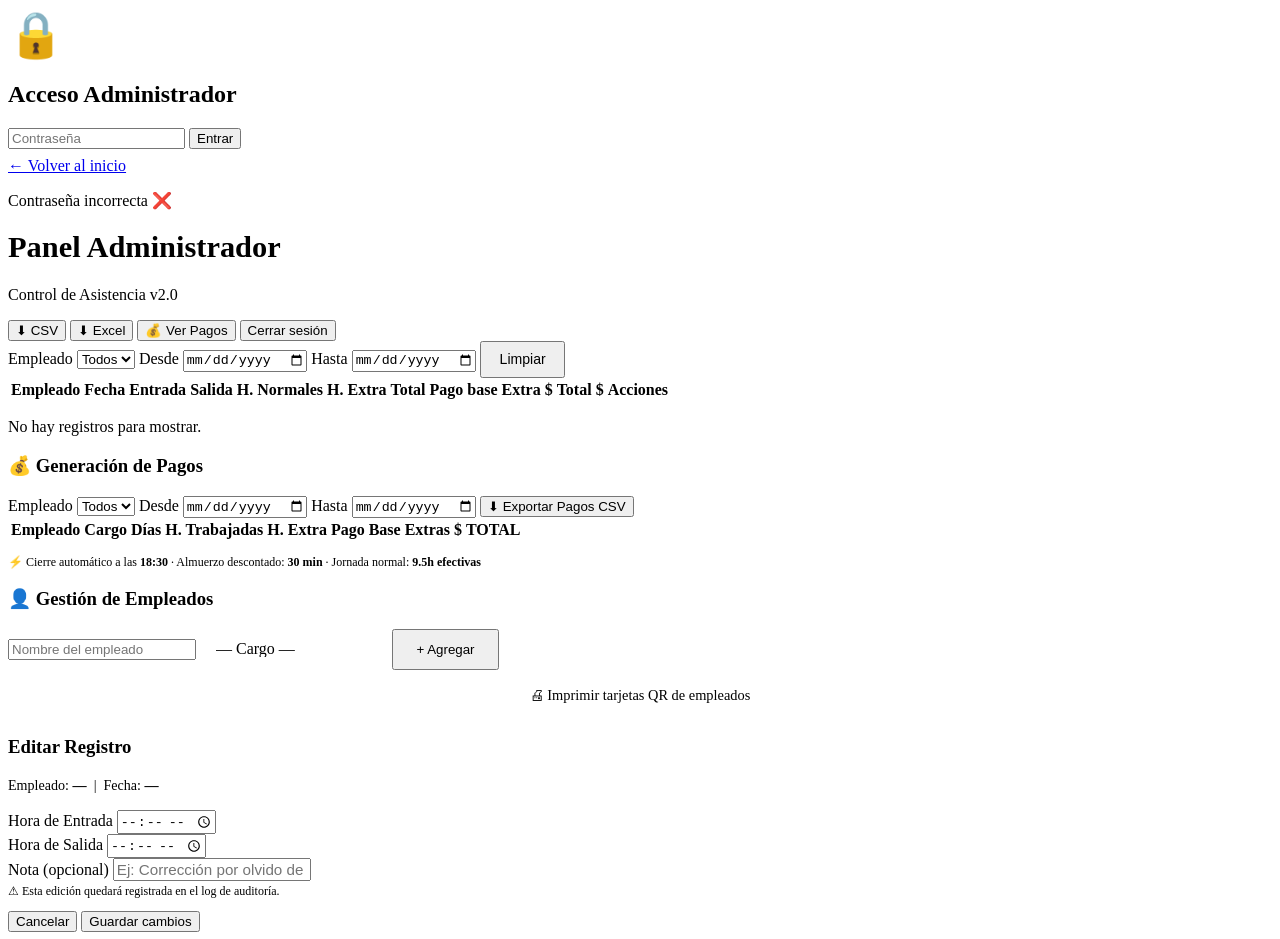
==== admin.html @ ae556355 "Add files via upload" ====
<!DOCTYPE html>
<html lang="es">
<head>
  <meta charset="UTF-8" />
  <meta name="viewport" content="width=device-width, initial-scale=1.0" />
  <title>Panel Admin — Asistencia</title>
  <link rel="preconnect" href="https://fonts.googleapis.com" />
  <link href="https://fonts.googleapis.com/css2?family=Nunito:wght@400;700;900&family=Bebas+Neue&display=swap" rel="stylesheet" />
  <link rel="stylesheet" href="css/style.css" />
</head>
<body class="admin-body">

  <!-- ═══════════════ LOGIN ═══════════════ -->
  <div id="screen-login" class="screen active">
    <div class="login-card">
      <div class="logo-mark" style="font-size:2.8rem">🔒</div>
      <h2 class="login-title">Acceso Administrador</h2>
      <input type="password" id="input-pass" class="input-pass" placeholder="Contraseña" />
      <button class="confirm-btn" onclick="verificarPassword()">Entrar</button>
      <a href="index.html" class="admin-link" style="display:block;margin-top:.5rem">← Volver al inicio</a>
      <p id="login-error" class="login-error hidden">Contraseña incorrecta ❌</p>
    </div>
  </div>

  <!-- ═══════════════ PANEL ADMIN ═══════════════ -->
  <div id="screen-admin" class="screen">

    <!-- Header -->
    <header class="admin-header">
      <div>
        <h1 class="app-title" style="font-size:1.9rem">Panel Administrador</h1>
        <p class="app-subtitle">Control de Asistencia v2.0</p>
      </div>
      <div class="admin-actions">
        <button class="export-btn" onclick="exportarCSV()">⬇ CSV</button>
        <button class="export-btn xlsx-btn" onclick="exportarXLSX()">⬇ Excel</button>
        <button class="pagos-btn" onclick="document.getElementById('seccion-pagos').scrollIntoView({behavior:'smooth'})">💰 Ver Pagos</button>
        <button class="logout-btn" onclick="cerrarSesion()">Cerrar sesión</button>
      </div>
    </header>

    <!-- Filtros de asistencia -->
    <div class="filtros">
      <label>Empleado
        <select id="filtro-empleado" onchange="renderTabla()">
          <option value="">Todos</option>
        </select>
      </label>
      <label>Desde
        <input type="date" id="filtro-desde" onchange="renderTabla()" />
      </label>
      <label>Hasta
        <input type="date" id="filtro-hasta" onchange="renderTabla()" />
      </label>
      <button class="confirm-btn" style="width:auto;padding:.55rem 1.1rem;font-size:.88rem" onclick="limpiarFiltros()">Limpiar</button>
    </div>

    <!-- Resumen -->
    <div class="resumen-grid" id="resumen-grid"></div>

    <!-- Tabla de registros -->
    <div class="tabla-wrapper">
      <table class="tabla-registros" id="tabla-registros">
        <thead>
          <tr>
            <th>Empleado</th>
            <th>Fecha</th>
            <th>Entrada</th>
            <th>Salida</th>
            <th>H. Normales</th>
            <th>H. Extra</th>
            <th>Total</th>
            <th>Pago base</th>
            <th>Extra $</th>
            <th>Total $</th>
            <th>Acciones</th>
          </tr>
        </thead>
        <tbody id="tabla-body"></tbody>
      </table>
      <p id="tabla-vacia" class="tabla-vacia hidden">No hay registros para mostrar.</p>
    </div>

    <!-- ── SECCIÓN PAGOS ── -->
    <div class="pagos-panel" id="seccion-pagos">
      <h3 class="panel-subtitle">💰 Generación de Pagos</h3>
      <div class="pagos-filtros">
        <label>Empleado
          <select id="pago-empleado" onchange="renderPagos()">
            <option value="">Todos</option>
          </select>
        </label>
        <label>Desde
          <input type="date" id="pago-desde" class="input-time" onchange="renderPagos()" />
        </label>
        <label>Hasta
          <input type="date" id="pago-hasta" class="input-time" onchange="renderPagos()" />
        </label>
        <button class="export-btn" style="align-self:flex-end" onclick="exportarPagosCSV()">⬇ Exportar Pagos CSV</button>
      </div>
      <div style="overflow-x:auto">
        <table class="tabla-pagos">
          <thead>
            <tr>
              <th>Empleado</th>
              <th>Cargo</th>
              <th style="text-align:center">Días</th>
              <th style="text-align:center">H. Trabajadas</th>
              <th style="text-align:center">H. Extra</th>
              <th style="text-align:right">Pago Base</th>
              <th style="text-align:right">Extras $</th>
              <th style="text-align:right">TOTAL</th>
            </tr>
          </thead>
          <tbody id="tabla-pagos-body"></tbody>
        </table>
      </div>
      <p style="font-size:.75rem;color:var(--texto-sub);margin-top:.8rem">
        ⚡ Cierre automático a las <strong>18:30</strong> · Almuerzo descontado: <strong>30 min</strong> · Jornada normal: <strong>9.5h efectivas</strong>
      </p>
    </div>

    <!-- ── GESTIÓN DE EMPLEADOS ── -->
    <div class="empleados-panel">
      <h3 class="panel-subtitle">👤 Gestión de Empleados</h3>
      <div class="empleado-form">
        <input type="text" id="nuevo-nombre" class="input-text" placeholder="Nombre del empleado" style="flex:1;min-width:180px" />
        <select id="nuevo-cargo" style="padding:.7rem 1rem;border-radius:var(--radio);border:2px solid var(--borde);background:var(--fondo3);color:var(--texto);font-size:1rem;font-family:var(--font-body);appearance:none;cursor:pointer">
          <option value="">— Cargo —</option>
          <option value="administrador">Administrador ($20/día)</option>
          <option value="costurera">Costurera ($20/día)</option>
          <option value="empaque">Empaque ($15/día)</option>
          <option value="estampador">Estampador ($1.20/h)</option>
        </select>
        <button class="confirm-btn" style="width:auto;padding:.7rem 1.4rem" onclick="agregarEmpleado()">+ Agregar</button>
      </div>
      <ul id="lista-empleados" class="lista-empleados"></ul>
    </div>

    <!-- Enlace generador QR -->
    <div style="text-align:center;margin-bottom:2rem">
      <a href="qr-empleados.html" style="color:var(--acento);font-size:.9rem;text-decoration:none">🖨 Imprimir tarjetas QR de empleados</a>
    </div>

  </div><!-- /screen-admin -->

  <!-- ═══════════════ MODAL EDICIÓN REGISTRO ═══════════════ -->
  <div id="modal-edicion" class="modal-overlay hidden">
    <div class="modal-box">
      <h3 class="modal-title">Editar Registro</h3>
      <p style="color:var(--texto-sub);font-size:.88rem;margin-bottom:1rem">
        Empleado: <strong id="edit-empleado-nombre" style="color:var(--texto)">—</strong>
        &nbsp;|&nbsp; Fecha: <strong id="edit-fecha" style="color:var(--texto)">—</strong>
      </p>
      <div class="modal-grid">
        <div class="modal-field">
          <label>Hora de Entrada</label>
          <input type="time" id="edit-entrada" class="input-time" />
        </div>
        <div class="modal-field">
          <label>Hora de Salida</label>
          <input type="time" id="edit-salida" class="input-time" />
        </div>
        <div class="modal-field full">
          <label>Nota (opcional)</label>
          <input type="text" id="edit-nota" class="input-text" placeholder="Ej: Corrección por olvido de marcación" style="font-size:.95rem" />
        </div>
      </div>
      <p style="font-size:.75rem;color:var(--texto-sub);margin-top:.2rem">
        ⚠ Esta edición quedará registrada en el log de auditoría.
      </p>
      <div class="modal-actions">
        <button class="btn-cancelar" onclick="cerrarModalEdicion()">Cancelar</button>
        <button class="btn-guardar"  onclick="guardarEdicion()">Guardar cambios</button>
      </div>
    </div>
  </div>

  <script src="js/datos.js"></script>
  <script src="js/admin.js"></script>
</body>
</html>
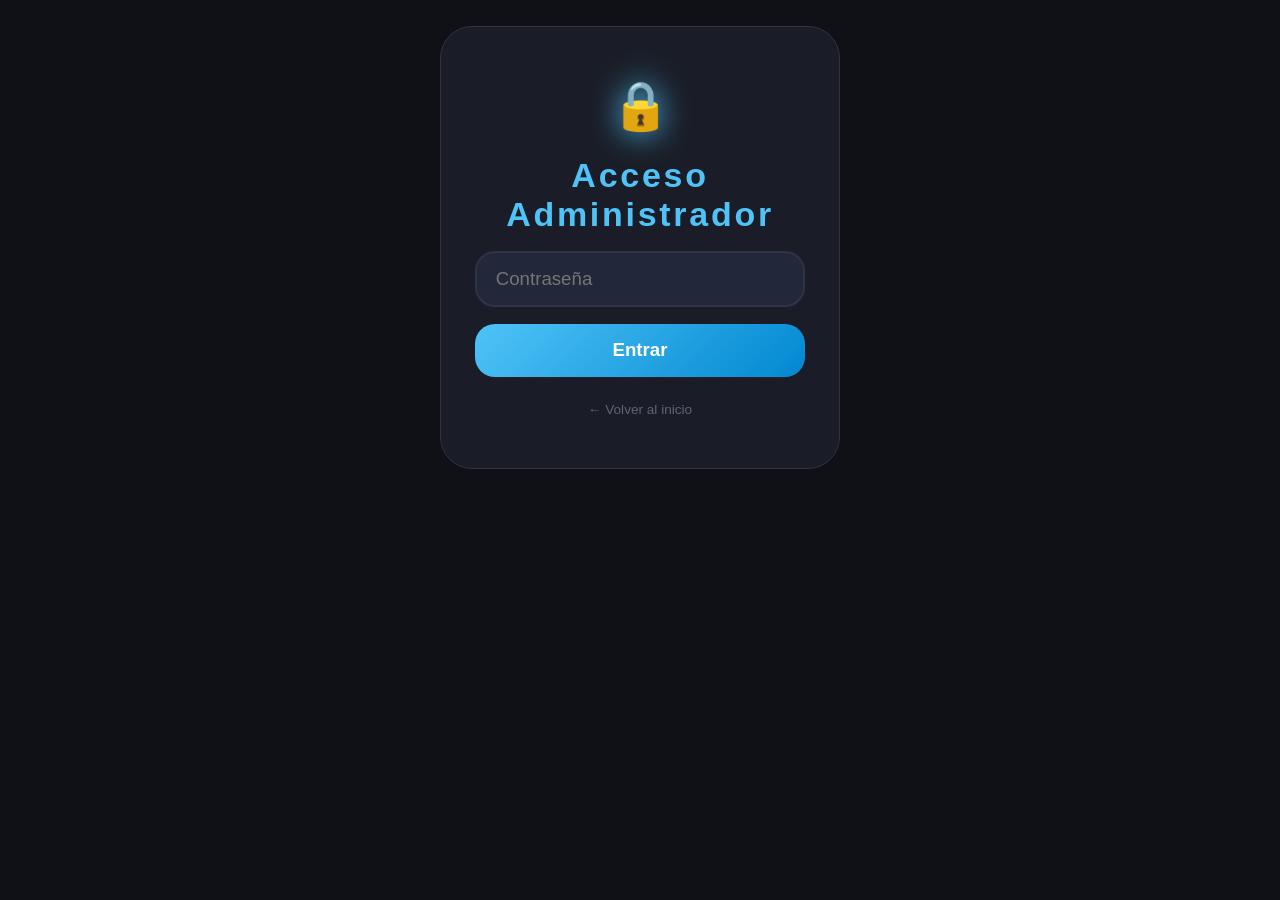
==== commit 0808ca37: "Change script tag to use module type for admin.js" ====
--- a/admin.html
+++ b/admin.html
@@ -176,7 +176,6 @@
     </div>
   </div>
 
-  <script src="js/datos.js"></script>
-  <script src="js/admin.js"></script>
+  <script type="module" src="js/admin.js"></script>
 </body>
 </html>
--- a/css/style.css
+++ b/css/style.css
@@ -0,0 +1,534 @@
+/* ============================================================
+   CONTROL DE ASISTENCIA v2.0 — Estilos
+   ============================================================ */
+
+:root {
+  --verde:       #00C851;
+  --verde-dark:  #007E33;
+  --rojo:        #FF4444;
+  --rojo-dark:   #CC0000;
+  --naranja:     #FF9800;
+  --naranja-dark:#E65100;
+  --azul-per:    #4FC3F7;
+  --azul-per-dk: #0288D1;
+  --fondo:       #0F1117;
+  --fondo2:      #1A1D27;
+  --fondo3:      #23273A;
+  --texto:       #FFFFFF;
+  --texto-sub:   #A0A8C0;
+  --acento:      #4FC3F7;
+  --borde:       #2E3348;
+  --radio:       20px;
+  --radio-lg:    32px;
+  --font-titulo: 'Bebas Neue', sans-serif;
+  --font-body:   'Nunito', sans-serif;
+}
+
+*, *::before, *::after { box-sizing: border-box; margin: 0; padding: 0; }
+html { font-size: 17px; }
+body {
+  background: var(--fondo);
+  color: var(--texto);
+  font-family: var(--font-body);
+  min-height: 100dvh;
+  overflow-x: hidden;
+}
+
+/* ── Pantallas ── */
+.screen {
+  display: none;
+  min-height: 100dvh;
+  flex-direction: column;
+  align-items: center;
+  padding: 1.5rem 1rem 2rem;
+  animation: fadeIn .3s ease;
+}
+.screen.active { display: flex; }
+
+@keyframes fadeIn {
+  from { opacity: 0; transform: translateY(12px); }
+  to   { opacity: 1; transform: translateY(0); }
+}
+
+/* ── Header ── */
+.app-header { text-align: center; margin-bottom: 1.5rem; }
+.logo-mark  { font-size: 3rem; display: block; margin-bottom: .3rem; filter: drop-shadow(0 0 16px var(--acento)); }
+.app-title  { font-family: var(--font-titulo); font-size: 3rem; letter-spacing: .15em; color: var(--acento); }
+.app-subtitle { color: var(--texto-sub); font-size: 1rem; margin-top: .2rem; }
+
+/* ── Lista de empleados (pantalla principal) ── */
+.empleados-lista-wrap {
+  width: 100%;
+  max-width: 540px;
+}
+.empleados-lista {
+  display: flex;
+  flex-direction: column;
+  gap: .7rem;
+  width: 100%;
+}
+
+.empleado-btn {
+  display: flex;
+  align-items: center;
+  gap: 1rem;
+  width: 100%;
+  padding: 1rem 1.2rem;
+  background: var(--fondo2);
+  border: 1px solid var(--borde);
+  border-radius: var(--radio);
+  color: var(--texto);
+  cursor: pointer;
+  transition: border-color .15s, transform .1s, background .15s;
+  text-align: left;
+}
+.empleado-btn:hover  { border-color: var(--acento); background: var(--fondo3); }
+.empleado-btn:active { transform: scale(.98); }
+
+.emp-indicador {
+  font-size: 1.2rem;
+  width: 28px;
+  text-align: center;
+  flex-shrink: 0;
+}
+.ind-verde   { color: var(--verde); }
+.ind-naranja { color: var(--naranja); }
+.ind-gris    { color: #555; }
+.ind-vacio   { color: var(--borde); }
+
+.emp-info    { flex: 1; display: flex; flex-direction: column; gap: .1rem; }
+.emp-nombre  { font-size: 1.1rem; font-weight: 700; }
+.emp-cargo   { font-size: .8rem; color: var(--texto-sub); }
+.emp-flecha  { color: var(--texto-sub); font-size: 1.4rem; line-height: 1; }
+
+/* Leyenda de colores */
+.leyenda {
+  display: flex;
+  gap: 1rem;
+  flex-wrap: wrap;
+  justify-content: center;
+  margin-top: .8rem;
+  font-size: .75rem;
+  color: var(--texto-sub);
+}
+.leyenda span { display: flex; align-items: center; gap: .3rem; }
+
+/* ── Sección QR en pantalla principal ── */
+.qr-seccion {
+  width: 100%;
+  max-width: 540px;
+  margin-top: 1rem;
+}
+.separador { text-align: center; color: var(--texto-sub); font-size: .85rem; margin: .8rem 0; }
+.qr-box    { width: 100%; border-radius: var(--radio); overflow: hidden; background: var(--fondo3); min-height: 40px; }
+.qr-toggle-btn {
+  width: 100%;
+  padding: .85rem;
+  background: var(--fondo3);
+  border: 1px solid var(--borde);
+  border-radius: var(--radio);
+  color: var(--texto);
+  font-size: .95rem;
+  font-family: var(--font-body);
+  cursor: pointer;
+  margin-top: .5rem;
+  transition: border-color .2s;
+}
+.qr-toggle-btn:hover { border-color: var(--acento); }
+
+/* ── Footer ── */
+.app-footer  { margin-top: auto; padding-top: 1.5rem; display: flex; flex-direction: column; align-items: center; gap: .5rem; }
+.reloj       { font-family: var(--font-titulo); font-size: 2rem; color: var(--acento); letter-spacing: .1em; }
+.admin-link  { color: var(--texto-sub); font-size: .8rem; text-decoration: none; opacity: .5; transition: opacity .2s; }
+.admin-link:hover { opacity: 1; }
+
+/* ══════════════════════════════════════════════
+   PANTALLA 2 — ACCIONES
+══════════════════════════════════════════════ */
+.acciones-card {
+  background: var(--fondo2);
+  border: 1px solid var(--borde);
+  border-radius: var(--radio-lg);
+  padding: 2rem 1.5rem;
+  width: 100%;
+  max-width: 560px;
+  display: flex;
+  flex-direction: column;
+  gap: 1.5rem;
+}
+
+.back-btn {
+  background: none; border: none; color: var(--texto-sub); cursor: pointer;
+  font-size: .95rem; font-family: var(--font-body); text-align: left;
+  padding: 0; transition: color .2s; width: fit-content;
+}
+.back-btn:hover { color: var(--texto); }
+
+/* Perfil del empleado en pantalla de acciones */
+.acc-perfil {
+  display: flex;
+  align-items: center;
+  gap: 1.2rem;
+  background: var(--fondo3);
+  border-radius: var(--radio);
+  padding: 1rem 1.2rem;
+  border: 1px solid var(--borde);
+}
+.acc-avatar { font-size: 2.5rem; }
+.acc-datos  { flex: 1; }
+.acc-nombre-txt { font-size: 1.3rem; font-weight: 900; }
+.acc-cargo-txt  { font-size: .85rem; color: var(--acento); font-weight: 700; margin-top: .1rem; }
+.acc-sueldo-txt { font-size: .75rem; color: var(--texto-sub); margin-top: .1rem; }
+
+/* Zona de botones de acción */
+.zona-botones {
+  display: flex;
+  flex-direction: column;
+  gap: 1rem;
+}
+
+/* Botones de acción grandes */
+.btn-accion {
+  width: 100%;
+  min-height: 110px;
+  border: none;
+  border-radius: var(--radio);
+  cursor: pointer;
+  display: flex;
+  flex-direction: column;
+  align-items: center;
+  justify-content: center;
+  gap: .4rem;
+  transition: transform .1s, box-shadow .1s;
+  position: relative;
+  overflow: hidden;
+}
+.btn-accion::before {
+  content: '';
+  position: absolute;
+  inset: 0;
+  background: linear-gradient(135deg, rgba(255,255,255,.15) 0%, transparent 55%);
+  pointer-events: none;
+}
+.btn-accion:active { transform: scale(.97); }
+
+.btn-accion.entrada {
+  background: linear-gradient(145deg, var(--verde), var(--verde-dark));
+  box-shadow: 0 6px 30px rgba(0,200,81,.3);
+}
+.btn-accion.entrada:hover { box-shadow: 0 10px 40px rgba(0,200,81,.5); transform: translateY(-3px); }
+
+.btn-accion.salida {
+  background: linear-gradient(145deg, var(--rojo), var(--rojo-dark));
+  box-shadow: 0 6px 30px rgba(255,68,68,.3);
+}
+.btn-accion.salida:hover { box-shadow: 0 10px 40px rgba(255,68,68,.5); transform: translateY(-3px); }
+
+.btn-accion.permiso-salida {
+  background: linear-gradient(145deg, var(--naranja), var(--naranja-dark));
+  box-shadow: 0 6px 30px rgba(255,152,0,.3);
+  min-height: 80px;
+}
+.btn-accion.permiso-salida:hover { box-shadow: 0 10px 40px rgba(255,152,0,.5); transform: translateY(-2px); }
+
+.btn-accion.permiso-entrada {
+  background: linear-gradient(145deg, var(--azul-per), var(--azul-per-dk));
+  box-shadow: 0 6px 30px rgba(79,195,247,.3);
+}
+.btn-accion.permiso-entrada:hover { box-shadow: 0 10px 40px rgba(79,195,247,.5); transform: translateY(-3px); }
+
+.btn-accion .btn-icon  { font-size: 2rem; line-height: 1; }
+.btn-accion .btn-label { font-family: var(--font-titulo); font-size: 2.2rem; letter-spacing: .1em; color: #fff; }
+.btn-accion .btn-sub   { font-size: .85rem; color: rgba(255,255,255,.75); font-weight: 700; }
+
+/* Mensaje jornada cerrada */
+.jornada-cerrada-msg {
+  text-align: center;
+  padding: 2rem 1rem;
+  color: var(--texto-sub);
+  font-size: 1.1rem;
+  display: flex;
+  flex-direction: column;
+  align-items: center;
+  gap: .6rem;
+}
+
+/* ══════════════════════════════════════════════
+   PANTALLA 3 — CONFIRMACIÓN
+══════════════════════════════════════════════ */
+#screen-confirmacion { justify-content: center; }
+.confirm-card { text-align: center; padding: 3rem 2rem; max-width: 480px; width: 100%; }
+.confirm-icon {
+  font-size: 5.5rem; display: block; margin-bottom: .8rem;
+  animation: popIn .5s cubic-bezier(.36,1.56,.64,1);
+}
+.confirm-msg         { font-family: var(--font-titulo); font-size: 2.8rem; letter-spacing: .08em; }
+.confirm-nombre      { font-size: 1.8rem; font-weight: 900; color: var(--acento); margin-top: .4rem; }
+.confirm-cargo-label { font-size: .9rem; color: var(--texto-sub); margin-top: .2rem; }
+.confirm-hora        { color: var(--texto-sub); font-size: 1rem; margin-top: .4rem; }
+.confirm-bar         { height: 7px; border-radius: 99px; margin-top: 1.8rem; animation: shrinkBar 3s linear forwards; }
+
+@keyframes popIn {
+  from { transform: scale(0) rotate(-15deg); opacity: 0; }
+  to   { transform: scale(1) rotate(0deg);  opacity: 1; }
+}
+@keyframes shrinkBar {
+  from { width: 100%; }
+  to   { width: 0%; }
+}
+
+/* ── Overlay Error ── */
+.overlay-error {
+  position: fixed; inset: 0; background: rgba(0,0,0,.75);
+  display: flex; align-items: center; justify-content: center;
+  z-index: 9999; padding: 1.5rem;
+}
+.overlay-error.hidden { display: none; }
+.error-box {
+  background: var(--fondo2); border: 2px solid var(--rojo);
+  border-radius: var(--radio-lg); padding: 2.5rem 2rem;
+  text-align: center; max-width: 400px; width: 100%;
+}
+.error-icon { font-size: 2.8rem; }
+.error-msg  { font-size: 1.1rem; margin: .8rem 0 1.3rem; }
+.error-box button {
+  padding: .75rem 2rem; background: var(--rojo); border: none;
+  border-radius: var(--radio); color: #fff; font-size: 1rem;
+  font-family: var(--font-body); font-weight: 700; cursor: pointer;
+}
+
+/* ══════════════════════════════════════════════
+   PANEL ADMINISTRADOR
+══════════════════════════════════════════════ */
+.admin-body { background: var(--fondo); }
+
+.login-card {
+  background: var(--fondo2); border: 1px solid var(--borde);
+  border-radius: var(--radio-lg); padding: 3rem 2rem;
+  text-align: center; max-width: 400px; width: 100%;
+  display: flex; flex-direction: column; align-items: center; gap: 1rem;
+}
+.login-title { font-family: var(--font-titulo); font-size: 2rem; letter-spacing: .08em; color: var(--acento); }
+.input-pass, .input-text {
+  width: 100%; padding: .9rem 1.1rem;
+  border-radius: var(--radio); border: 2px solid var(--borde);
+  background: var(--fondo3); color: var(--texto);
+  font-size: 1.1rem; font-family: var(--font-body); transition: border-color .2s;
+}
+.input-pass:focus, .input-text:focus { outline: none; border-color: var(--acento); }
+.input-time {
+  padding: .6rem .9rem; border-radius: 10px;
+  border: 2px solid var(--borde); background: var(--fondo3);
+  color: var(--texto); font-size: 1rem; font-family: var(--font-body);
+}
+.input-time:focus { outline: none; border-color: var(--acento); }
+.login-error { color: var(--rojo); font-size: .9rem; }
+.hidden { display: none !important; }
+
+#screen-admin {
+  align-items: stretch; justify-content: flex-start;
+  padding: 1.5rem 2rem; max-width: 1300px; margin: 0 auto;
+}
+
+.admin-header {
+  display: flex; justify-content: space-between; align-items: center;
+  flex-wrap: wrap; gap: 1rem; padding-bottom: 1.5rem;
+  border-bottom: 1px solid var(--borde); margin-bottom: 1.5rem; width: 100%;
+}
+.admin-actions { display: flex; gap: .7rem; flex-wrap: wrap; align-items: center; }
+
+.confirm-btn {
+  padding: .9rem 1.8rem; background: linear-gradient(135deg, var(--acento), #0288D1);
+  border: none; border-radius: var(--radio); color: #fff;
+  font-size: 1.1rem; font-weight: 900; font-family: var(--font-body);
+  cursor: pointer; width: 100%; transition: transform .1s, box-shadow .1s;
+}
+.confirm-btn:hover { transform: translateY(-2px); box-shadow: 0 6px 24px rgba(79,195,247,.4); }
+.confirm-btn:active { transform: scale(.97); }
+
+.export-btn {
+  padding: .65rem 1.2rem; background: linear-gradient(135deg, #2E7D32, #1B5E20);
+  border: none; border-radius: var(--radio); color: #fff;
+  font-size: .9rem; font-weight: 700; font-family: var(--font-body);
+  cursor: pointer; transition: transform .1s;
+}
+.export-btn:hover { transform: translateY(-2px); }
+.xlsx-btn { background: linear-gradient(135deg, #1565C0, #0D47A1); }
+
+.pagos-btn {
+  padding: .65rem 1.2rem; background: linear-gradient(135deg, #6A1B9A, #4A148C);
+  border: none; border-radius: var(--radio); color: #fff;
+  font-size: .9rem; font-weight: 700; font-family: var(--font-body);
+  cursor: pointer; transition: transform .1s;
+  box-shadow: 0 4px 16px rgba(106,27,154,.3);
+}
+.pagos-btn:hover { transform: translateY(-2px); box-shadow: 0 6px 24px rgba(106,27,154,.5); }
+
+.logout-btn {
+  padding: .65rem 1.2rem; background: var(--fondo3);
+  border: 1px solid var(--borde); border-radius: var(--radio);
+  color: var(--texto-sub); font-size: .85rem; font-family: var(--font-body);
+  cursor: pointer; transition: border-color .2s, color .2s;
+}
+.logout-btn:hover { border-color: var(--rojo); color: var(--rojo); }
+
+/* Filtros */
+.filtros {
+  display: flex; gap: 1rem; flex-wrap: wrap; align-items: flex-end;
+  background: var(--fondo2); border: 1px solid var(--borde);
+  border-radius: var(--radio); padding: 1.1rem 1.4rem;
+  margin-bottom: 1.5rem; width: 100%;
+}
+.filtros label { display: flex; flex-direction: column; gap: .35rem; font-size: .85rem; color: var(--texto-sub); }
+.filtros select, .filtros input[type="date"] {
+  padding: .55rem .85rem; border-radius: 10px;
+  border: 1px solid var(--borde); background: var(--fondo3);
+  color: var(--texto); font-size: .95rem; font-family: var(--font-body);
+}
+.filtros select:focus, .filtros input:focus { outline: none; border-color: var(--acento); }
+
+/* Resumen */
+.resumen-grid {
+  display: grid; grid-template-columns: repeat(auto-fill, minmax(160px, 1fr));
+  gap: 1rem; margin-bottom: 1.5rem; width: 100%;
+}
+.resumen-card {
+  background: var(--fondo2); border: 1px solid var(--borde);
+  border-radius: var(--radio); padding: 1.1rem; text-align: center;
+}
+.resumen-card .rc-val { font-family: var(--font-titulo); font-size: 2rem; color: var(--acento); display: block; }
+.resumen-card .rc-lbl { font-size: .8rem; color: var(--texto-sub); margin-top: .2rem; }
+
+/* Tabla */
+.tabla-wrapper {
+  width: 100%; overflow-x: auto; border-radius: var(--radio);
+  border: 1px solid var(--borde); margin-bottom: 2rem;
+}
+.tabla-registros { width: 100%; border-collapse: collapse; }
+.tabla-registros th {
+  background: var(--fondo3); padding: .9rem 1.1rem;
+  text-align: left; font-size: .82rem; font-weight: 700;
+  color: var(--texto-sub); white-space: nowrap;
+}
+.tabla-registros td {
+  padding: .8rem 1.1rem; border-top: 1px solid var(--borde);
+  font-size: .88rem; white-space: nowrap;
+}
+.tabla-registros tbody tr:hover { background: var(--fondo2); }
+
+.badge-cargo {
+  display: inline-block; padding: .15rem .6rem;
+  border-radius: 99px; font-size: .75rem; font-weight: 700;
+}
+.badge-costurera  { background: rgba(0,200,81,.15);  color: #00C851; }
+.badge-empaque    { background: rgba(79,195,247,.15); color: #4FC3F7; }
+.badge-estampador { background: rgba(255,152,0,.15);  color: #FF9800; }
+.badge-administrador { background: rgba(99, 102, 241, 0.15);  color: #6366f1; }
+
+.horas-extra   { color: #FF9800; font-weight: 700; }
+.horas-normal  { color: var(--verde); }
+.pago-total    { font-weight: 900; color: #fff; }
+.tag-auto      { font-size: .7rem; color: var(--naranja); margin-left: .3rem; }
+.tag-editado   { font-size: .7rem; color: var(--acento);  margin-left: .3rem; }
+
+.tabla-vacia { text-align: center; padding: 3rem; color: var(--texto-sub); }
+
+.btn-editar {
+  padding: .3rem .7rem; background: var(--fondo3);
+  border: 1px solid var(--borde); border-radius: 8px;
+  color: var(--texto-sub); font-size: .8rem; cursor: pointer;
+  transition: border-color .2s, color .2s;
+}
+.btn-editar:hover { border-color: var(--acento); color: var(--acento); }
+
+/* ── Modal de edición ── */
+.modal-overlay {
+  position: fixed; inset: 0; background: rgba(0,0,0,.75);
+  display: flex; align-items: center; justify-content: center;
+  z-index: 9999; padding: 1.5rem;
+}
+.modal-overlay.hidden { display: none; }
+.modal-box {
+  background: var(--fondo2); border: 1px solid var(--borde);
+  border-radius: var(--radio-lg); padding: 2rem 1.8rem;
+  max-width: 460px; width: 100%;
+}
+.modal-title { font-family: var(--font-titulo); font-size: 1.6rem; color: var(--acento); margin-bottom: 1.2rem; letter-spacing: .05em; }
+.modal-grid  { display: grid; grid-template-columns: 1fr 1fr; gap: .9rem; margin-bottom: 1rem; }
+.modal-field { display: flex; flex-direction: column; gap: .35rem; font-size: .85rem; color: var(--texto-sub); }
+.modal-field.full { grid-column: 1 / -1; }
+.modal-actions { display: flex; gap: .7rem; margin-top: 1.2rem; }
+.btn-cancelar {
+  flex: 1; padding: .75rem; background: var(--fondo3);
+  border: 1px solid var(--borde); border-radius: var(--radio);
+  color: var(--texto-sub); font-size: .95rem; font-family: var(--font-body); cursor: pointer;
+  transition: border-color .2s;
+}
+.btn-cancelar:hover { border-color: var(--rojo); }
+.btn-guardar {
+  flex: 2; padding: .75rem; background: linear-gradient(135deg, var(--acento), #0288D1);
+  border: none; border-radius: var(--radio); color: #fff;
+  font-size: .95rem; font-weight: 700; font-family: var(--font-body); cursor: pointer;
+}
+
+/* ── Panel de pagos ── */
+.pagos-panel {
+  background: var(--fondo2); border: 1px solid var(--borde);
+  border-radius: var(--radio); padding: 1.5rem;
+  width: 100%; margin-bottom: 2rem;
+}
+.panel-subtitle { font-size: 1.05rem; font-weight: 700; margin-bottom: 1rem; color: var(--acento); }
+.pagos-filtros  { display: flex; gap: .8rem; flex-wrap: wrap; align-items: flex-end; margin-bottom: 1.2rem; }
+.pagos-filtros label { display: flex; flex-direction: column; gap: .3rem; font-size: .82rem; color: var(--texto-sub); }
+
+.tabla-pagos { width: 100%; border-collapse: collapse; }
+.tabla-pagos th {
+  background: rgba(106,27,154,.25); padding: .75rem 1rem;
+  text-align: left; font-size: .82rem; color: var(--texto-sub); white-space: nowrap;
+}
+.tabla-pagos td { padding: .7rem 1rem; border-top: 1px solid var(--borde); font-size: .9rem; }
+.tabla-pagos tbody tr:hover { background: var(--fondo3); }
+.pago-grand-total {
+  background: rgba(106,27,154,.15); font-weight: 900;
+  font-size: 1rem; color: #fff; border-top: 2px solid #6A1B9A !important;
+}
+
+/* ── Panel Empleados Admin ── */
+.empleados-panel {
+  background: var(--fondo2); border: 1px solid var(--borde);
+  border-radius: var(--radio); padding: 1.5rem;
+  width: 100%; margin-bottom: 2rem;
+}
+.empleado-form { display: flex; gap: .7rem; flex-wrap: wrap; margin-bottom: 1rem; align-items: flex-end; }
+.empleado-form select {
+  padding: .7rem 1rem; border-radius: var(--radio);
+  border: 2px solid var(--borde); background: var(--fondo3);
+  color: var(--texto); font-size: 1rem; font-family: var(--font-body);
+  appearance: none; cursor: pointer;
+}
+.empleado-form select:focus { outline: none; border-color: var(--acento); }
+
+.lista-empleados { list-style: none; display: flex; flex-direction: column; gap: .5rem; }
+.lista-empleados li {
+  background: var(--fondo3); border: 1px solid var(--borde);
+  border-radius: 12px; padding: .6rem 1rem;
+  display: flex; align-items: center; gap: .8rem;
+}
+.li-nombre { flex: 1; font-weight: 700; }
+.li-cargo  { font-size: .8rem; }
+.li-actions { display: flex; gap: .4rem; }
+.li-actions button {
+  background: none; border: none; cursor: pointer;
+  font-size: .85rem; padding: .25rem .5rem;
+  border-radius: 6px; transition: background .15s;
+}
+.btn-li-del:hover  { background: rgba(255,68,68,.15); color: var(--rojo); }
+.btn-li-edit:hover { background: rgba(79,195,247,.15); color: var(--acento); }
+
+/* ── Responsive ── */
+@media (max-width: 600px) {
+  #screen-admin { padding: 1rem; }
+  .admin-header { flex-direction: column; align-items: flex-start; }
+  .modal-grid   { grid-template-columns: 1fr; }
+  .app-title    { font-size: 2.3rem; }
+}
